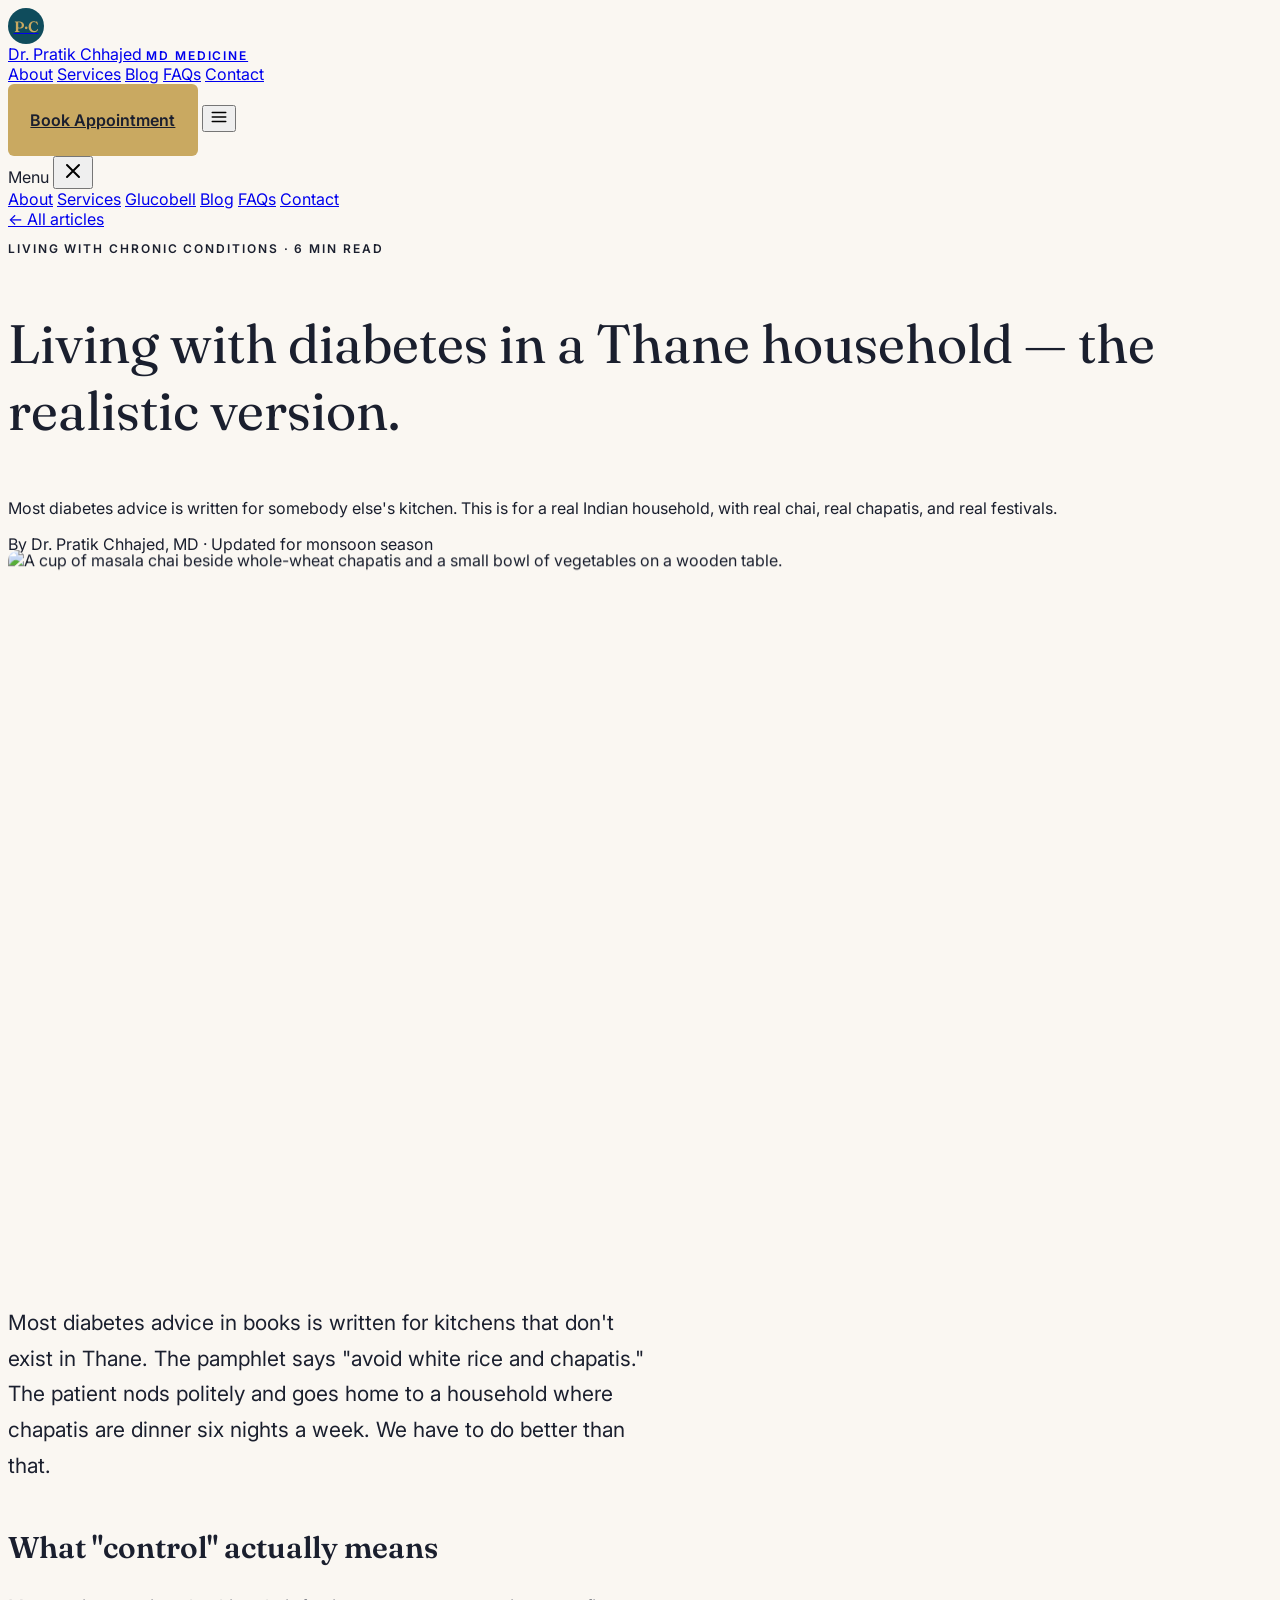
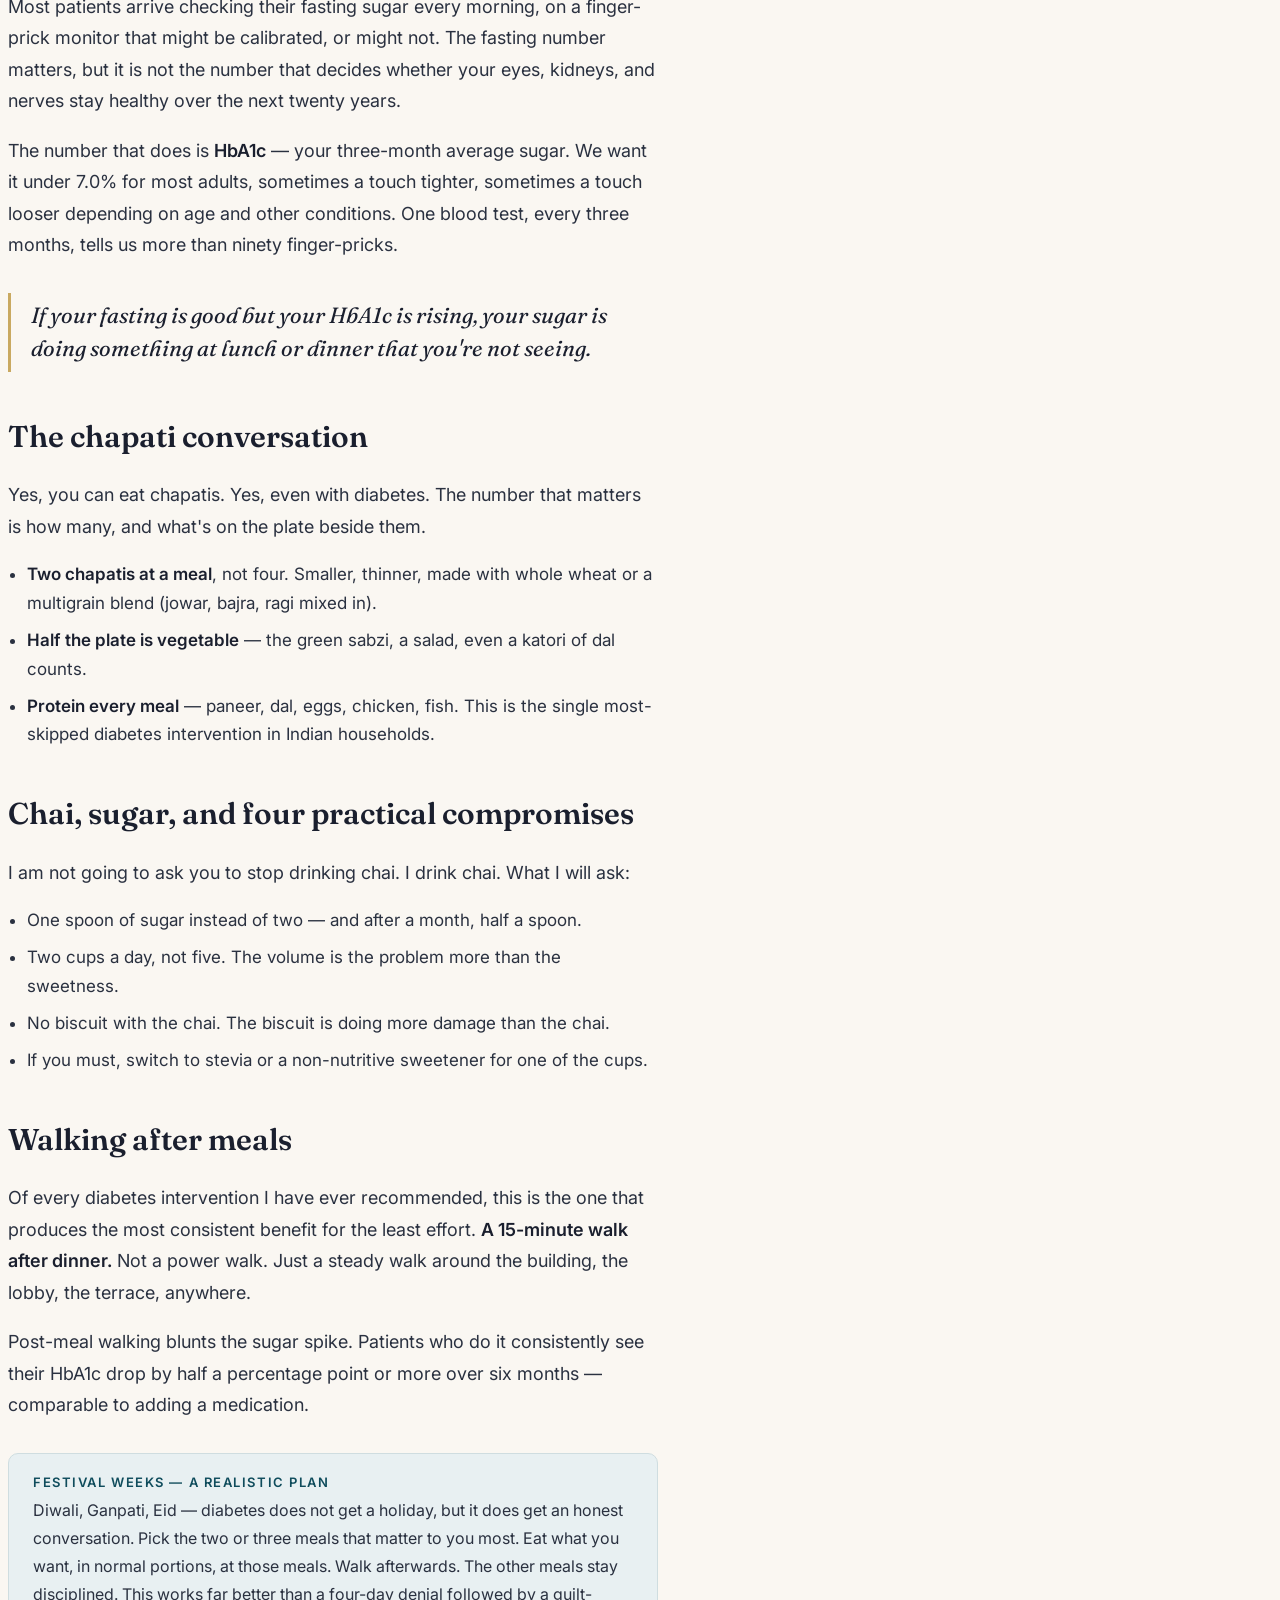
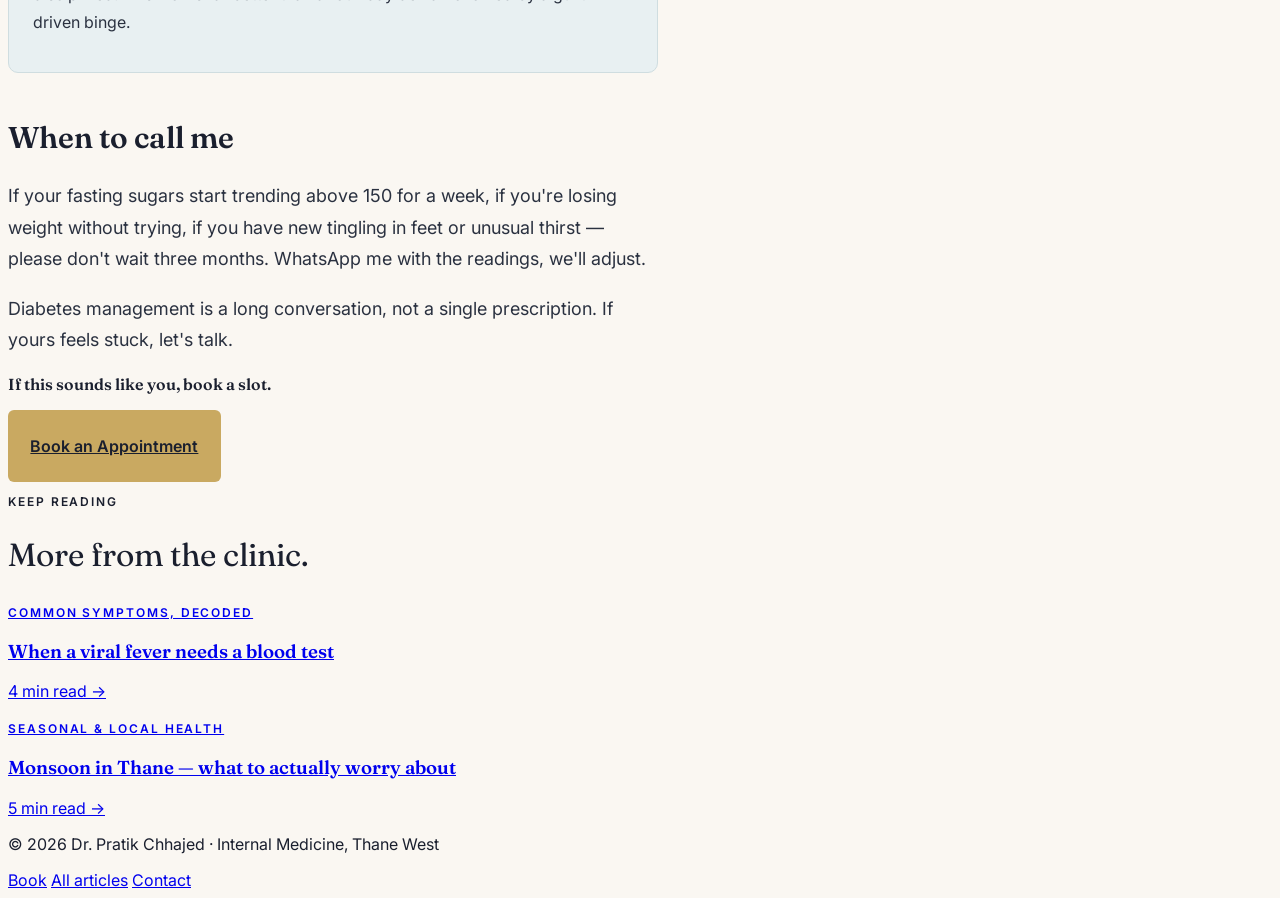
==== project/blog-diabetes-thane.html @ d9c1a3ef "initial commit Co-Authored-By: Claude Opus 4.7 (1M context) <noreply@anthropic.com>" ====
<!doctype html>
<html lang="en">
<head>
<meta charset="utf-8" />
<meta name="viewport" content="width=device-width, initial-scale=1, viewport-fit=cover" />
<title>Living with diabetes in a Thane household — Dr. Pratik Chhajed</title>
<meta name="description" content="Most diabetes advice is written for somebody else's kitchen. This is for a real Indian household, with real chai, chapatis and festivals." />
<link rel="preconnect" href="https://fonts.googleapis.com" />
<link rel="preconnect" href="https://fonts.gstatic.com" crossorigin />
<link href="https://fonts.googleapis.com/css2?family=Fraunces:ital,opsz,wght@0,9..144,400;0,9..144,600;1,9..144,400;1,9..144,600&family=Inter:wght@400;500;600;700&display=swap" rel="stylesheet" />
<script src="https://cdn.tailwindcss.com"></script>
<script>
  tailwind.config = { theme:{ extend:{
    colors:{ primary:'#0F4C5C','primary-deep':'#08323D','primary-tint':'#E8F0F2',
      gold:'#C9A961','gold-deep':'#A88841',sage:'#87A96B',cream:'#FAF7F2',
      ink:'#1A1F2E',slate2:'#64748B',rule:'#E5E7EB' },
    fontFamily:{ display:['Fraunces','serif'], sans:['Inter','sans-serif'] }
  }}};
</script>
<style>
  :root{
    --primary:#0F4C5C;--primary-deep:#08323D;--primary-tint:#E8F0F2;
    --gold:#C9A961;--gold-deep:#A88841;--sage:#87A96B;--cream:#FAF7F2;
    --ink:#1A1F2E;--slate:#64748B;--rule:#E5E7EB;
  }
  html{ scroll-behavior:smooth; }
  body{ font-family:'Inter',sans-serif; color:var(--ink); background:var(--cream); -webkit-font-smoothing:antialiased; }
  .font-display{ font-family:'Fraunces',serif; font-optical-sizing:auto; }
  :focus-visible{ outline:2px solid var(--gold); outline-offset:3px; border-radius:4px; }

  .eyebrow{ font-size:12px; font-weight:600; letter-spacing:.16em; text-transform:uppercase; }
  .btn{ display:inline-flex; align-items:center; justify-content:center; gap:.55rem; font-weight:600; padding:.875rem 1.4rem; border-radius:6px; transition: all .2s ease; min-height:44px; line-height:1; white-space:nowrap; }
  .btn-gold{ background:var(--gold); color:var(--ink); position:relative; overflow:hidden; }
  .btn-gold:hover{ background:var(--gold-deep); color:#fff; }
  .btn-gold::before{ content:''; position:absolute; inset:0; background: linear-gradient(120deg, transparent 30%, rgba(255,255,255,.45) 50%, transparent 70%); transform: translateX(-120%); transition: transform .9s cubic-bezier(.2,.7,.2,1); }
  .btn-gold:hover::before{ transform: translateX(120%); }
  .btn-ghost{ background:transparent; color:var(--primary); border:1px solid var(--primary); }
  .btn-ghost:hover{ background:var(--primary-tint); }

  .monogram{ width:36px;height:36px;border-radius:999px;background:var(--primary);color:var(--gold);font-family:'Fraunces',serif;font-weight:600;font-size:15px;display:flex;align-items:center;justify-content:center; }

  /* Article body */
  .prose-doc{ max-width:65ch; }
  .prose-doc p{ font-size:18px; line-height:1.75; color:#2a3140; margin-top:1.1rem; }
  .prose-doc p.lede{ font-size:21px; line-height:1.7; color:var(--ink); margin-top:1.5rem; }
  .prose-doc h2{ font-family:'Fraunces',serif; font-weight:600; font-size:30px; line-height:1.15; color:var(--ink); margin-top:3rem; }
  .prose-doc h2 + p{ margin-top:1rem; }
  .prose-doc ul{ margin-top:1rem; padding-left:1.2rem; }
  .prose-doc ul li{ font-size:17px; line-height:1.7; color:#2a3140; margin-top:.5rem; list-style: disc; }
  .prose-doc strong{ color:var(--ink); font-weight:600; }
  .prose-doc .pullquote{ border-left:3px solid var(--gold); padding:.4rem 0 .4rem 1.25rem; margin:2rem 0; font-family:'Fraunces',serif; font-style:italic; font-size:22px; line-height:1.5; color:var(--ink); }
  .prose-doc .callout{ background:var(--primary-tint); border:1px solid #cfdde0; border-radius:10px; padding:1.25rem 1.5rem; margin:2rem 0; }
  .prose-doc .callout p{ margin-top:.4rem; font-size:16px; }
  .prose-doc .callout strong{ color:var(--primary); display:block; font-size:13px; letter-spacing:.12em; text-transform:uppercase; }

  .reveal{ opacity:0; transform:translate3d(0,24px,0); transition: opacity .8s cubic-bezier(.2,.7,.2,1), transform .9s cubic-bezier(.2,.7,.2,1); }
  .reveal.in{ opacity:1; transform:none; }
  [data-parallax]{ transform: translate3d(0,var(--py,0),0); transition: transform .08s linear; will-change:transform; }
  .photo-frame{ overflow:hidden; border-radius:10px; }
  .photo-frame img{ display:block; width:100%; height:100%; object-fit:cover; transition: transform 1.2s cubic-bezier(.2,.7,.2,1); }
  .photo-frame:hover img{ transform: scale(1.04); }

  @media (prefers-reduced-motion: reduce){
    *,*::before,*::after{ animation-duration:.001ms!important; transition-duration:.001ms!important; }
    .reveal{ opacity:1!important; transform:none!important; }
    [data-parallax]{ transform:none!important; }
  }
</style>
<link rel="stylesheet" href="assets/mobile.css" />
</head>
<body>

<!-- Header -->
<header class="app-header sticky top-0 z-50 bg-cream/95 backdrop-blur border-b border-rule">
  <div class="max-w-7xl mx-auto px-4 sm:px-6 lg:px-8 h-[68px] flex items-center justify-between gap-4">
    <a href="Home.html" class="flex items-center gap-3" aria-label="Home — Dr. Pratik Chhajed">
      <span class="monogram">P·C</span>
      <span class="leading-tight">
        <span class="block font-semibold text-ink text-[15px]">Dr. Pratik Chhajed</span>
        <span class="block eyebrow text-slate2">MD Medicine</span>
      </span>
    </a>
    <nav class="hidden md:flex items-center gap-7 text-[14px] text-ink/85">
      <a href="Home.html#about" class="hover:text-primary">About</a>
      <a href="Home.html#services" class="hover:text-primary">Services</a>
      <a href="Home.html#blog" class="hover:text-primary text-primary font-semibold">Blog</a>
      <a href="Home.html#faq" class="hover:text-primary">FAQs</a>
      <a href="Home.html#find" class="hover:text-primary">Contact</a>
    </nav>
    <div class="flex items-center gap-2 sm:gap-3">
      <a href="Home.html#book" class="btn btn-gold text-[14px] hidden md:inline-flex">Book Appointment</a>
      <button id="menuBtn"
        class="md:hidden inline-flex items-center justify-center w-10 h-10 rounded border border-rule text-ink"
        aria-label="Open menu" aria-expanded="false" aria-controls="mobileMenu">
        <svg width="18" height="18" viewBox="0 0 24 24" fill="none" stroke="currentColor" stroke-width="2"
          stroke-linecap="round" aria-hidden="true">
          <path d="M3 6h18M3 12h18M3 18h18" />
        </svg>
      </button>
    </div>
  </div>

</header>

<!-- Mobile drawer (kept at body level so it isn't trapped by any
     backdrop-filter / transform ancestor on the header). -->
<div id="menuOverlay" class="md:hidden" aria-hidden="true"></div>
<div id="mobileMenu" class="md:hidden flex flex-col">
  <div class="p-5 border-b border-rule flex justify-between items-center">
    <span class="font-semibold text-ink text-lg">Menu</span>
    <button id="closeMenuBtn" class="p-2 -mr-2 text-slate2 hover:text-ink" aria-label="Close menu">
      <svg width="24" height="24" viewBox="0 0 24 24" fill="none" stroke="currentColor" stroke-width="2" stroke-linecap="round">
        <path d="M18 6L6 18M6 6l12 12"/>
      </svg>
    </button>
  </div>
  <nav class="px-6 py-4 flex flex-col text-[16px] font-medium overflow-y-auto" aria-label="Mobile">
    <a href="Home.html#about" class="py-2 flex items-center">About</a>
    <a href="Home.html#services" class="py-2 flex items-center">Services</a>
    <a href="Home.html#glucobell" class="py-2 flex items-center">Glucobell</a>
    <a href="Home.html#blog" class="py-2 flex items-center">Blog</a>
    <a href="Home.html#faq" class="py-2 flex items-center">FAQs</a>
    <a href="Home.html#find" class="py-2 flex items-center">Contact</a>
  </nav>
</div>

<main>
<!-- Hero -->
<article>
<section class="bg-cream border-b border-rule">
  <div class="max-w-4xl mx-auto px-4 sm:px-6 lg:px-8 pt-12 pb-10 md:pt-16">
    <a href="Home.html#blog" class="text-slate2 text-[14px] hover:text-primary inline-flex items-center gap-1">
      <span aria-hidden="true">←</span> All articles
    </a>
    <p class="eyebrow text-gold-deep mt-8">Living With Chronic Conditions · 6 min read</p>
    <h1 class="font-display text-ink mt-4 leading-[1.05]" style="font-size:clamp(34px,5vw,54px); font-weight:400;">
      Living with diabetes in a Thane household — the realistic version.
    </h1>
    <p class="mt-6 text-slate2 text-[18px] leading-[1.65] max-w-prose">
      Most diabetes advice is written for somebody else's kitchen. This is for a real Indian household, with real chai, real chapatis, and real festivals.
    </p>
    <p class="mt-8 text-[14px] text-slate2">By <span class="text-ink font-semibold">Dr. Pratik Chhajed, MD</span> · Updated for monsoon season</p>
  </div>
</section>

<!-- Hero photo -->
<section class="bg-cream">
  <div class="max-w-5xl mx-auto px-4 sm:px-6 lg:px-8">
    <div class="photo-frame aspect-[16/9]" data-parallax data-parallax-speed="0.05">
      <img src="https://images.unsplash.com/photo-1505253716362-afaea1d3d1af?auto=format&fit=crop&w=1600&q=80"
           alt="A cup of masala chai beside whole-wheat chapatis and a small bowl of vegetables on a wooden table."
           loading="eager" decoding="async" width="1600" height="900" />
    </div>
  </div>
</section>

<!-- Body -->
<section class="bg-cream">
  <div class="max-w-4xl mx-auto px-4 sm:px-6 lg:px-8 py-16 md:py-20">
    <div class="prose-doc reveal">
      <p class="lede">Most diabetes advice in books is written for kitchens that don't exist in Thane. The pamphlet says "avoid white rice and chapatis." The patient nods politely and goes home to a household where chapatis are dinner six nights a week. We have to do better than that.</p>

      <h2>What "control" actually means</h2>
      <p>Most patients arrive checking their fasting sugar every morning, on a finger-prick monitor that might be calibrated, or might not. The fasting number matters, but it is not the number that decides whether your eyes, kidneys, and nerves stay healthy over the next twenty years.</p>
      <p>The number that does is <strong>HbA1c</strong> — your three-month average sugar. We want it under 7.0% for most adults, sometimes a touch tighter, sometimes a touch looser depending on age and other conditions. One blood test, every three months, tells us more than ninety finger-pricks.</p>
      <p class="pullquote">If your fasting is good but your HbA1c is rising, your sugar is doing something at lunch or dinner that you're not seeing.</p>

      <h2>The chapati conversation</h2>
      <p>Yes, you can eat chapatis. Yes, even with diabetes. The number that matters is how many, and what's on the plate beside them.</p>
      <ul>
        <li><strong>Two chapatis at a meal</strong>, not four. Smaller, thinner, made with whole wheat or a multigrain blend (jowar, bajra, ragi mixed in).</li>
        <li><strong>Half the plate is vegetable</strong> — the green sabzi, a salad, even a katori of dal counts.</li>
        <li><strong>Protein every meal</strong> — paneer, dal, eggs, chicken, fish. This is the single most-skipped diabetes intervention in Indian households.</li>
      </ul>

      <h2>Chai, sugar, and four practical compromises</h2>
      <p>I am not going to ask you to stop drinking chai. I drink chai. What I will ask:</p>
      <ul>
        <li>One spoon of sugar instead of two — and after a month, half a spoon.</li>
        <li>Two cups a day, not five. The volume is the problem more than the sweetness.</li>
        <li>No biscuit with the chai. The biscuit is doing more damage than the chai.</li>
        <li>If you must, switch to stevia or a non-nutritive sweetener for one of the cups.</li>
      </ul>

      <h2>Walking after meals</h2>
      <p>Of every diabetes intervention I have ever recommended, this is the one that produces the most consistent benefit for the least effort. <strong>A 15-minute walk after dinner.</strong> Not a power walk. Just a steady walk around the building, the lobby, the terrace, anywhere.</p>
      <p>Post-meal walking blunts the sugar spike. Patients who do it consistently see their HbA1c drop by half a percentage point or more over six months — comparable to adding a medication.</p>

      <div class="callout">
        <strong>Festival weeks — a realistic plan</strong>
        <p>Diwali, Ganpati, Eid — diabetes does not get a holiday, but it does get an honest conversation. Pick the two or three meals that matter to you most. Eat what you want, in normal portions, at those meals. Walk afterwards. The other meals stay disciplined. This works far better than a four-day denial followed by a guilt-driven binge.</p>
      </div>

      <h2>When to call me</h2>
      <p>If your fasting sugars start trending above 150 for a week, if you're losing weight without trying, if you have new tingling in feet or unusual thirst — please don't wait three months. WhatsApp me with the readings, we'll adjust.</p>
      <p>Diabetes management is a long conversation, not a single prescription. If yours feels stuck, let's talk.</p>
    </div>

    <!-- CTA -->
    <div class="mt-16 pt-10 border-t border-rule reveal">
      <div class="flex flex-col sm:flex-row sm:items-center sm:justify-between gap-4">
        <p class="font-display text-[22px] text-ink max-w-prose" style="font-weight:600;">
          If this sounds like you, book a slot.
        </p>
        <a href="Home.html#book" class="btn btn-gold">Book an Appointment</a>
      </div>
    </div>
  </div>
</section>
</article>

<!-- Related -->
<section class="bg-white border-y border-rule">
  <div class="max-w-7xl mx-auto px-4 sm:px-6 lg:px-8 py-16">
    <p class="eyebrow text-gold-deep">Keep reading</p>
    <h2 class="font-display text-ink mt-3" style="font-size:32px; font-weight:400;">More from the clinic.</h2>
    <div class="grid md:grid-cols-2 gap-5 mt-8">
      <a href="blog-viral-fever.html" class="block bg-cream border border-rule rounded-[10px] p-6 hover:border-primary/40 transition-colors group">
        <span class="eyebrow text-gold-deep">Common Symptoms, Decoded</span>
        <h3 class="font-display text-[22px] mt-3 text-ink group-hover:text-primary" style="font-weight:600;">When a viral fever needs a blood test</h3>
        <p class="mt-2 text-slate2 text-[15px]">4 min read →</p>
      </a>
      <a href="blog-monsoon-thane.html" class="block bg-cream border border-rule rounded-[10px] p-6 hover:border-primary/40 transition-colors group">
        <span class="eyebrow text-gold-deep">Seasonal &amp; Local Health</span>
        <h3 class="font-display text-[22px] mt-3 text-ink group-hover:text-primary" style="font-weight:600;">Monsoon in Thane — what to actually worry about</h3>
        <p class="mt-2 text-slate2 text-[15px]">5 min read →</p>
      </a>
    </div>
  </div>
</section>

</main>

<footer class="bg-primary-deep text-cream/85">
  <div class="max-w-7xl mx-auto px-4 sm:px-6 lg:px-8 py-10 flex flex-col md:flex-row md:items-center md:justify-between gap-4">
    <p class="text-[13px] text-cream/60">© <span id="yr">2026</span> Dr. Pratik Chhajed · Internal Medicine, Thane West</p>
    <div class="flex gap-4 text-[13px]">
      <a href="Home.html#book" class="hover:text-gold">Book</a>
      <a href="Home.html#blog" class="hover:text-gold">All articles</a>
      <a href="Home.html#find" class="hover:text-gold">Contact</a>
    </div>
  </div>
</footer>

<script>
  document.getElementById('yr').textContent = new Date().getFullYear();

  // Mobile drawer — toggles .active on #mobileMenu and #menuOverlay
  (function () {
    const menuBtn = document.getElementById('menuBtn');
    const closeMenuBtn = document.getElementById('closeMenuBtn');
    const menu = document.getElementById('mobileMenu');
    const menuOverlay = document.getElementById('menuOverlay');
    if (!menuBtn || !menu || !menuOverlay) return;

    function openMenu() {
      menuOverlay.classList.add('active');
      menu.classList.add('active');
      menuBtn.setAttribute('aria-expanded', 'true');
      document.body.classList.add('drawer-open');
    }
    function closeMenu() {
      menuOverlay.classList.remove('active');
      menu.classList.remove('active');
      menuBtn.setAttribute('aria-expanded', 'false');
      document.body.classList.remove('drawer-open');
    }
    menuBtn.addEventListener('click', openMenu);
    closeMenuBtn?.addEventListener('click', closeMenu);
    menuOverlay.addEventListener('click', closeMenu);
    document.addEventListener('keydown', (e) => {
      if (e.key === 'Escape' && menu.classList.contains('active')) closeMenu();
    });
    menu.querySelectorAll('a').forEach(a => a.addEventListener('click', closeMenu));
  })();

  const reduceMotion = window.matchMedia('(prefers-reduced-motion: reduce)').matches;
  const reveals = document.querySelectorAll('.reveal');
  if (!reduceMotion){
    const io = new IntersectionObserver(entries => {
      entries.forEach(e => { if (e.isIntersecting){ e.target.classList.add('in'); io.unobserve(e.target); }});
    }, { threshold: 0.1 });
    reveals.forEach(el => io.observe(el));

    const parallaxEls = document.querySelectorAll('[data-parallax]');
    let ticking = false;
    function apply(){
      const vh = window.innerHeight || 1;
      parallaxEls.forEach(el => {
        const speed = parseFloat(el.dataset.parallaxSpeed || '0.12');
        const r = el.getBoundingClientRect();
        const offset = (r.top + r.height/2 - vh/2) * -speed;
        el.style.setProperty('--py', offset.toFixed(1) + 'px');
      });
      ticking = false;
    }
    function req(){ if (!ticking){ requestAnimationFrame(apply); ticking = true; } }
    window.addEventListener('scroll', req, {passive:true});
    window.addEventListener('resize', req);
    apply();
  } else {
    reveals.forEach(el => el.classList.add('in'));
  }
</script>
</body>
</html>
---- project/assets/mobile.css ----
/* ============================================================
   MOBILE HEADER / NAVIGATION FIX
   Responsive mobile navigation for <=768px
   Keeps desktop completely untouched
   ============================================================ */

@media (max-width: 768px) {

  /* ============================================================
     Prevent horizontal overflow globally
     ============================================================ */
  html,
  body {
    width: 100%;
    max-width: 100%;
    overflow-x: hidden;
  }

  * {
    box-sizing: border-box;
  }

  /* ============================================================
     MOBILE HEADER LAYOUT
     ============================================================ */
  header.app-header {
    display: flex;
    align-items: center;
    justify-content: space-between;

    width: 100%;
    max-width: 100%;

    padding: 12px 16px;

    position: relative;
    z-index: 1000;

    overflow: hidden;
  }

  /* ============================================================
     HIDE DESKTOP NAVIGATION LINKS
     ============================================================ */
  header.app-header nav,
  header.app-header .nav-links,
  header.app-header .desktop-nav,
  header.app-header .menu-links,
  header.app-header ul {
    display: none !important;
  }

  /* ============================================================
     OPTIONAL: HIDE DESKTOP CTA/RATING
     ============================================================ */
  header.app-header .rating-pill,
  header.app-header .desktop-cta,
  header.app-header .book-btn-desktop {
    display: none !important;
  }

  /* ============================================================
     KEEP ONLY:
     - doctor branding
     - hamburger menu
     ============================================================ */

  /* Doctor branding block */
  header.app-header .brand,
  header.app-header .logo-wrap,
  header.app-header .doctor-brand {
    display: flex;
    align-items: center;
    gap: 10px;

    max-width: calc(100% - 60px);
  }

  /* ============================================================
     HAMBURGER BUTTON
     ============================================================ */
  header.app-header #menuBtn {
    display: flex !important;

    align-items: center;
    justify-content: center;

    width: 42px;
    height: 42px;

    min-width: 42px;

    border-radius: 10px;

    background: transparent;
    border: 1px solid rgba(0,0,0,0.08);

    cursor: pointer;

    position: relative;
    z-index: 1200;
  }

  /* Hamburger icon */
  header.app-header #menuBtn svg,
  header.app-header #menuBtn i {
    width: 22px;
    height: 22px;
  }

  /* ============================================================
     OVERLAY BACKGROUND
     ============================================================ */
  #menuOverlay {
    display: none;

    position: fixed;
    inset: 0;

    width: 100%;
    height: 100%;

    background: rgba(0,0,0,0.45);

    backdrop-filter: blur(2px);

    z-index: 1100;
  }

  #menuOverlay.active {
    display: block;
  }

  /* ============================================================
     MOBILE DRAWER PANEL
     ============================================================ */
  #mobileMenu {
    position: fixed;

    top: 0;
    right: -100%;

    width: 82%;
    max-width: 340px;

    height: 100vh;

    background: #ffffff;

    box-shadow: -8px 0 30px rgba(0,0,0,0.12);

    transition: right 0.32s ease;

    z-index: 1200;

    overflow-y: auto;

    padding: 24px 20px;
  }

  /* Drawer active state */
  #mobileMenu.active {
    right: 0;
  }

  /* ============================================================
     CLOSE BUTTON
     ============================================================ */
  #closeMenuBtn {
    display: flex;
    align-items: center;
    justify-content: center;

    width: 38px;
    height: 38px;

    margin-left: auto;
    margin-bottom: 20px;

    border: none;
    background: transparent;

    cursor: pointer;
  }

  /* ============================================================
     MOBILE NAVIGATION LINKS
     ============================================================ */
  #mobileMenu nav {
    display: flex;
    flex-direction: column;

    gap: 6px;

    margin-top: 10px;
  }

  #mobileMenu nav a {
    display: flex;
    align-items: center;

    width: 100%;

    padding: 14px 10px;

    border-radius: 10px;

    text-decoration: none;

    color: #1A1F2E;

    font-size: 16px;
    font-weight: 500;

    transition: all 0.2s ease;
  }

  #mobileMenu nav a:hover,
  #mobileMenu nav a:focus-visible {
    background: rgba(0,0,0,0.05);
  }

  /* ============================================================
     MOBILE CTA INSIDE DRAWER
     ============================================================ */
  #mobileMenu .btn-gold {
    margin-top: 20px;

    width: 100%;

    justify-content: center;
  }

  /* ============================================================
     PREVENT BACKGROUND SCROLL
     ============================================================ */
  body.drawer-open {
    overflow: hidden;
    touch-action: none;
  }

  /* ============================================================
     FIX STICKY BOTTOM BUTTONS
     ============================================================ */
  .mbar {
    display: flex;
    flex-direction: column;

    gap: 10px;

    width: 100%;

    padding: 12px 16px;

    overflow: hidden;
  }

  .mbar .btn {
    width: 100%;
    max-width: 100%;

    min-height: 46px;

    font-size: 14px;

    justify-content: center;
  }

  /* ============================================================
     HERO SECTION WIDTH FIX
     ============================================================ */
  section,
  .hero,
  .hero-content,
  .container,
  .wrapper {
    width: 100%;
    max-width: 100%;

    overflow-x: hidden;
  }

  /* Remove accidental overflow from images/cards */
  img,
  video,
  iframe,
  .card,
  .photo-frame {
    max-width: 100%;
  }

  /* ============================================================
     HERO TRUST/INFO CLEAN-UP
     - drop the ECG trace behind the hero text
     - reorganise the trust strip into clean stacked rows
     ============================================================ */
  section.hairline-bg .hero-ecg,
  section.hairline-bg .hero-cross {
    display: none !important;
  }

  /* Tighter, calmer trust strip on mobile. */
  section.hairline-bg .trust-strip {
    row-gap: 8px;
    column-gap: 0.6rem;
    font-size: 13.5px;
    line-height: 1.55;
  }

  /* First trust-strip layout:
       1) rating  ·  reviews   (stay on row 1)
       2) timing  (forced onto row 2, with the leading dot hidden) */
  section.hairline-bg .trust-strip:first-child > :nth-child(4) {
    display: none;
  }

  section.hairline-bg .trust-strip:first-child > :nth-child(5) {
    flex-basis: 100%;
    margin: 0;
  }

  /* Fees row: align the check icon to the top so wrapped text reads cleanly. */
  section.hairline-bg .trust-strip:last-child > span {
    align-items: flex-start;
  }

  section.hairline-bg .trust-strip:last-child svg {
    margin-top: 4px;
  }

  /* A touch more breathing room between the rating block and the fees row. */
  section.hairline-bg .mt-10 {
    margin-top: 1.75rem !important;
  }

  section.hairline-bg .mt-10.flex.flex-col {
    gap: 10px !important;
  }
}
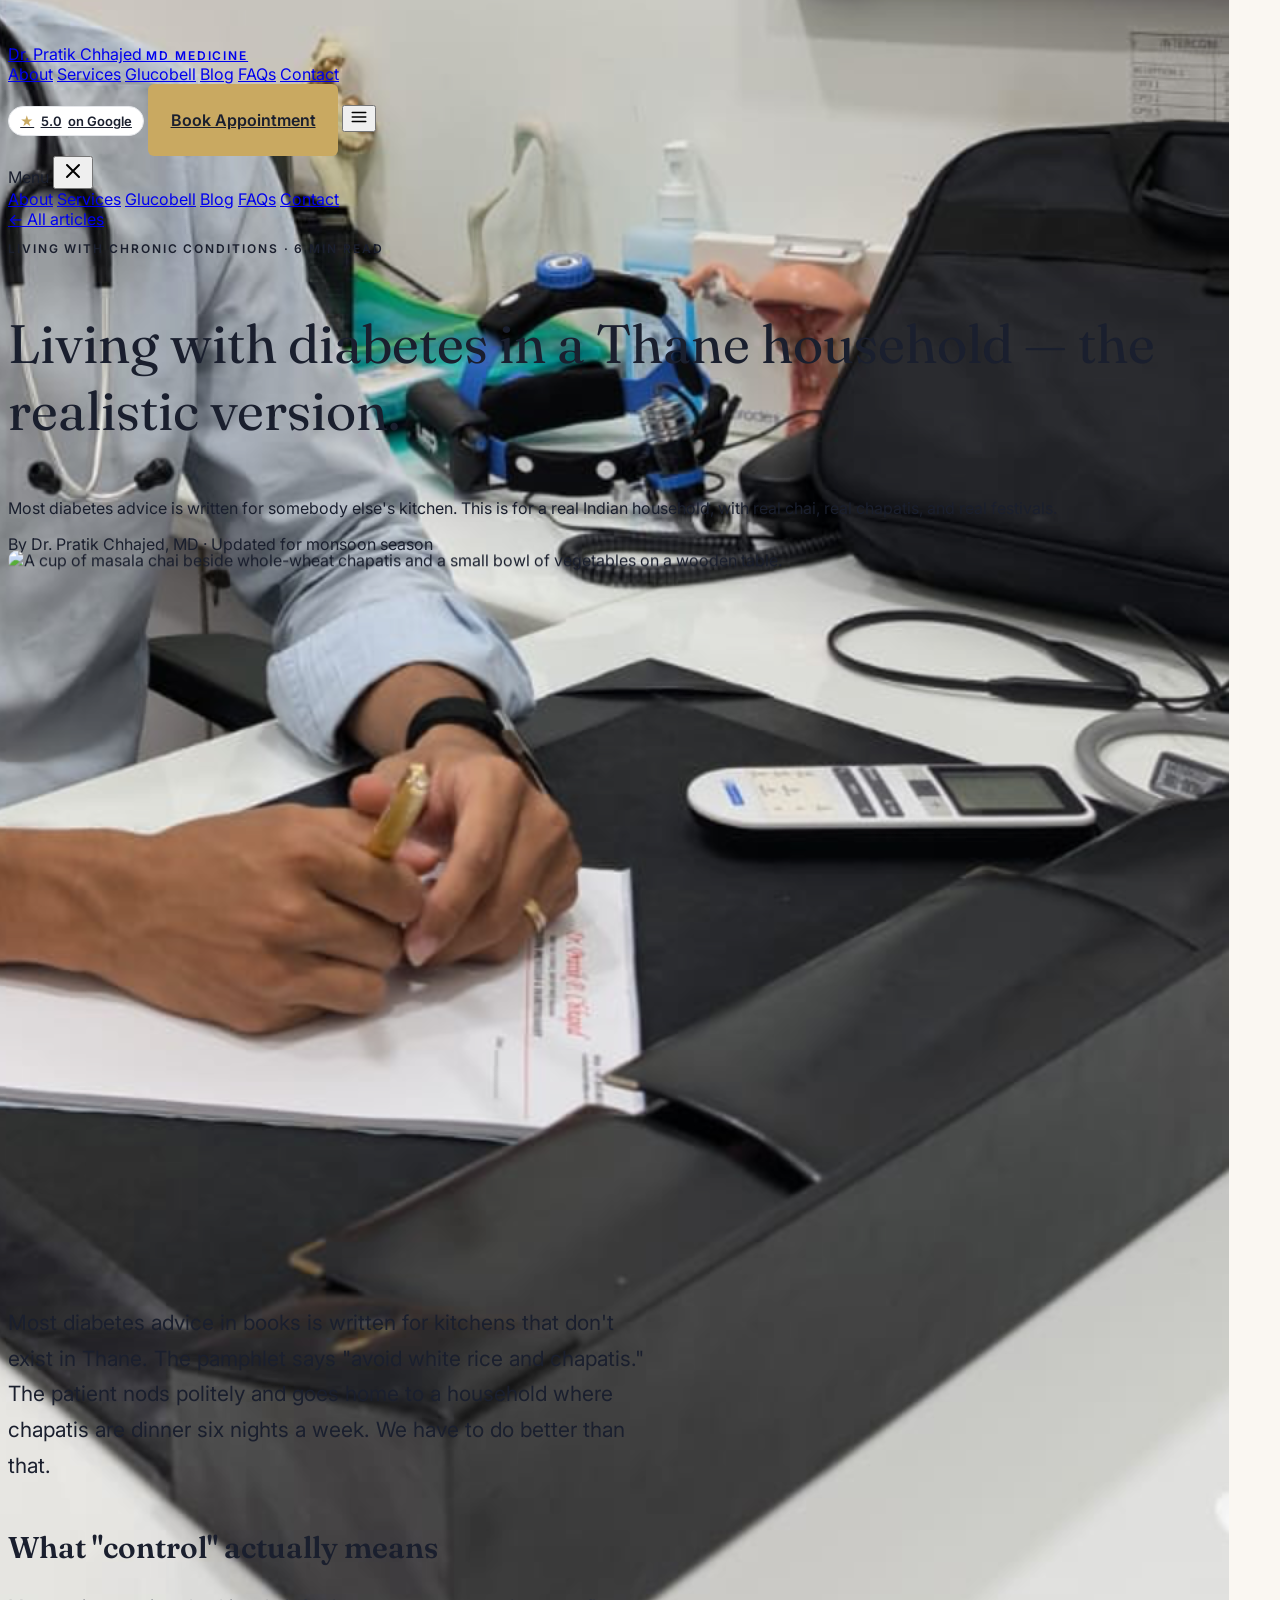
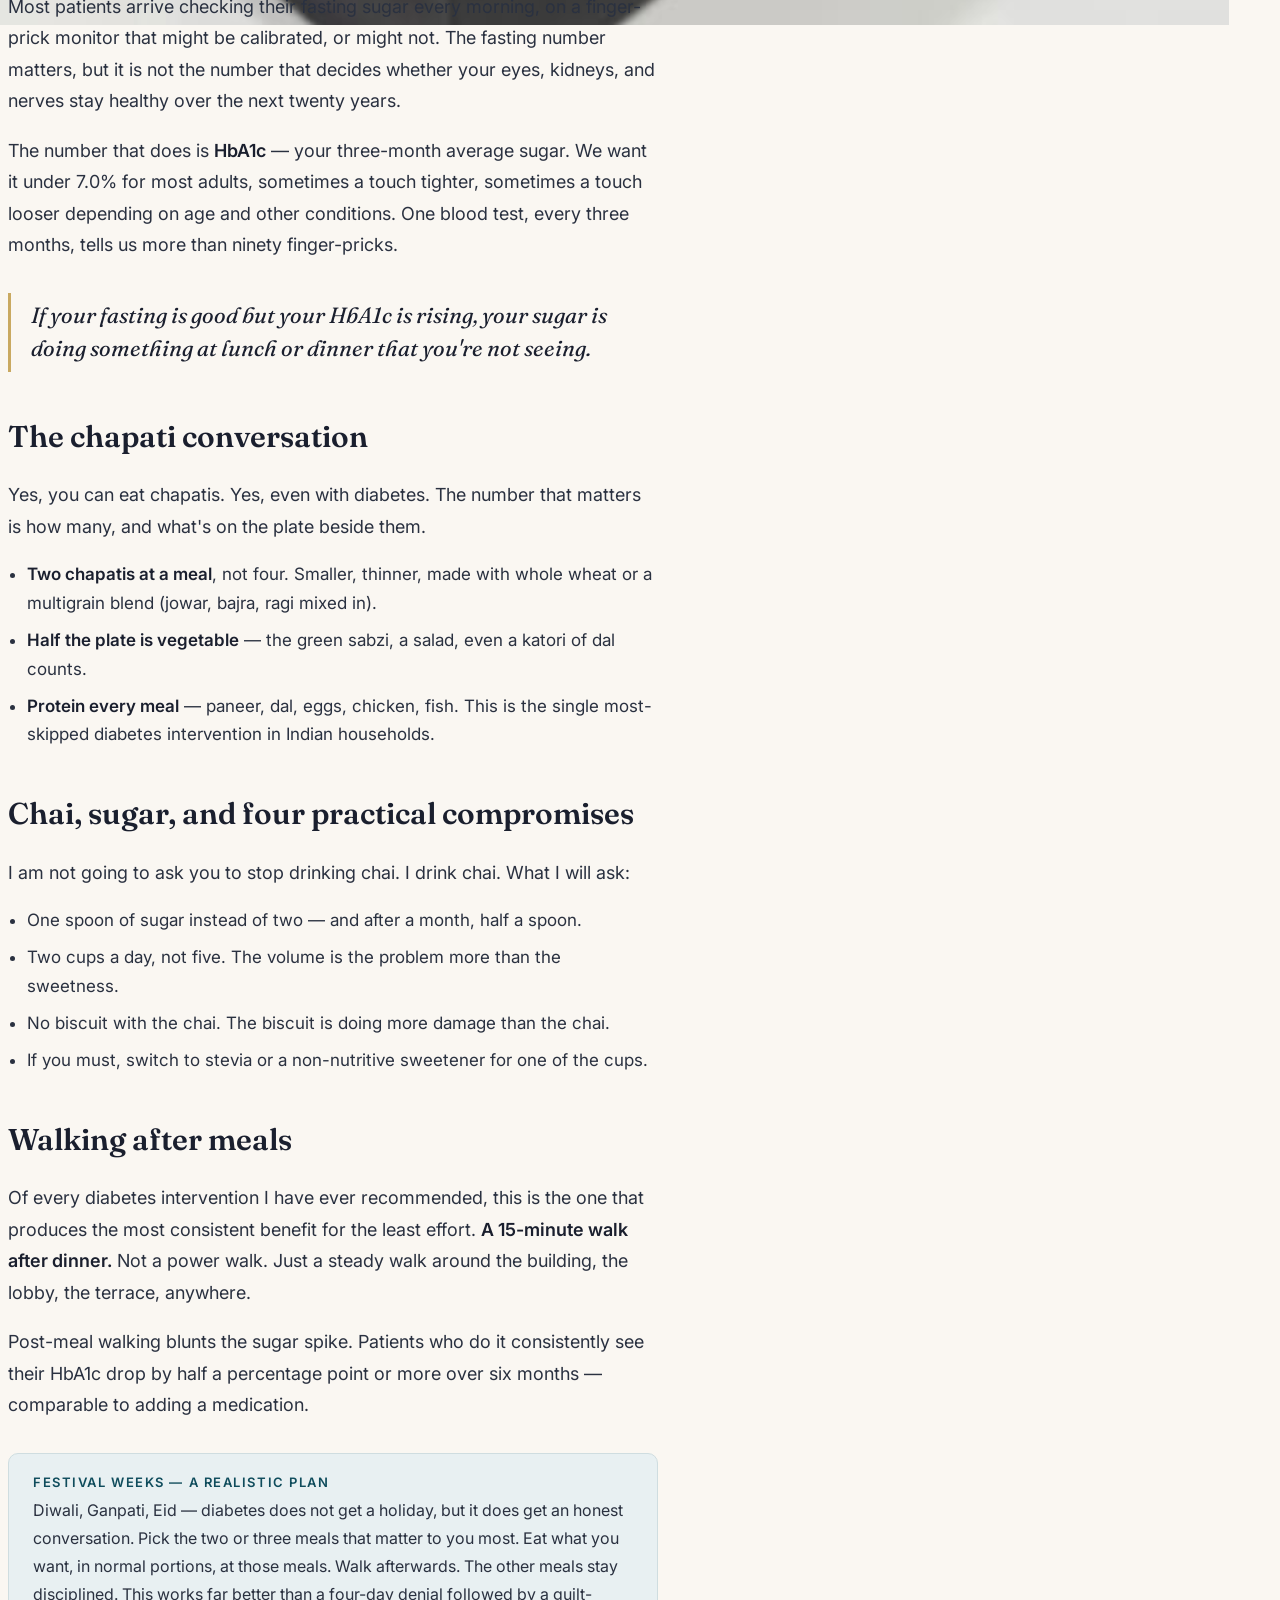
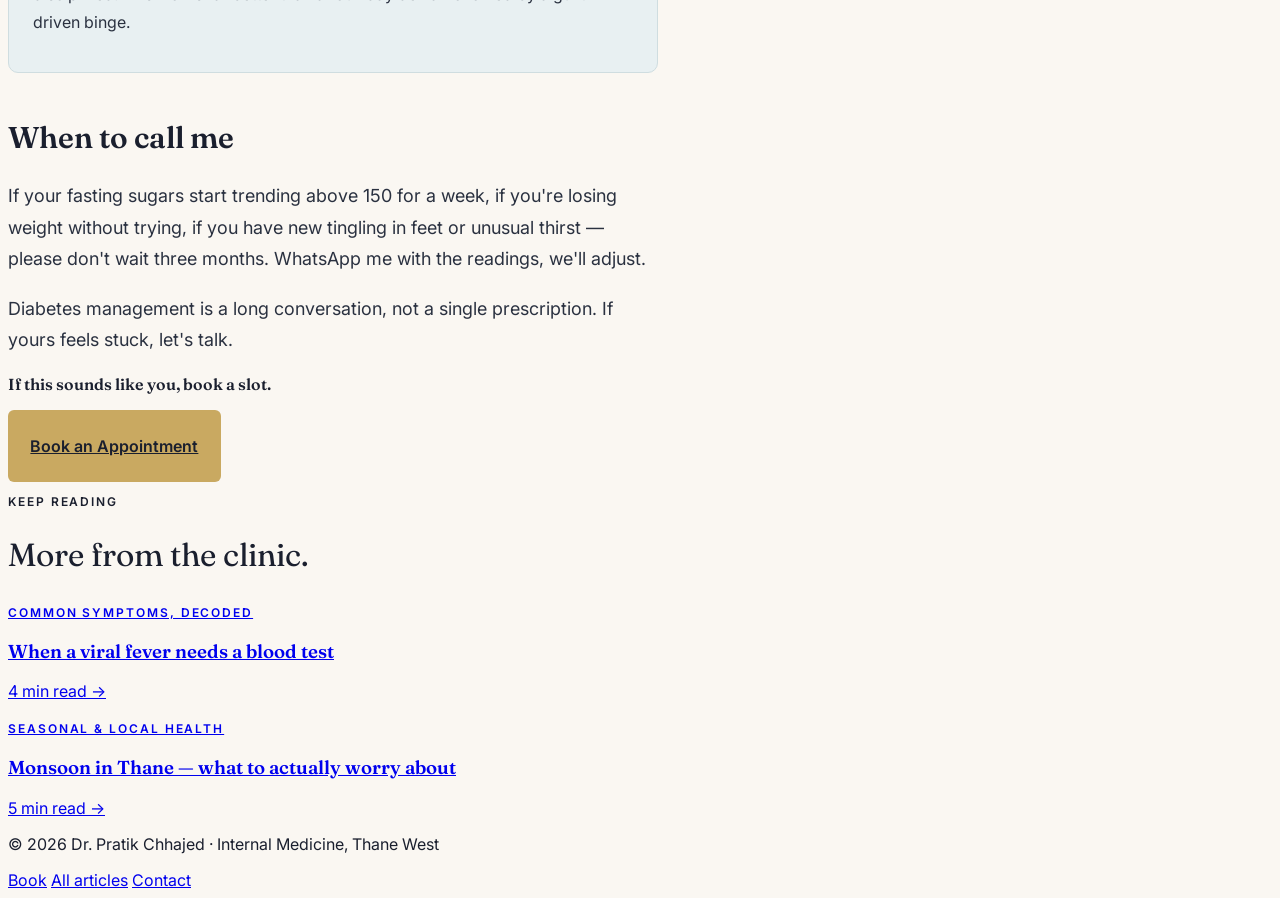
==== commit 697109d4: "updated website" ====
--- a/project/blog-diabetes-thane.html
+++ b/project/blog-diabetes-thane.html
@@ -37,7 +37,17 @@
   .btn-ghost{ background:transparent; color:var(--primary); border:1px solid var(--primary); }
   .btn-ghost:hover{ background:var(--primary-tint); }
 
-  .monogram{ width:36px;height:36px;border-radius:999px;background:var(--primary);color:var(--gold);font-family:'Fraunces',serif;font-weight:600;font-size:15px;display:flex;align-items:center;justify-content:center; }
+  .monogram{ width:36px;height:36px;border-radius:999px;background:var(--primary);color:var(--gold);font-family:'Fraunces',serif;font-weight:600;font-size:15px;display:flex;align-items:center;justify-content:center;letter-spacing:.02em; }
+
+  /* Google rating pill */
+  .rating-pill{ display:inline-flex; align-items:center; gap:.4rem; background:#fff; border:1px solid var(--rule); border-radius:999px; padding:.35rem .7rem; font-size:13px; font-weight:600; color:var(--ink); transition:border-color .2s ease, background-color .2s ease; }
+  .rating-pill:hover{ border-color:var(--gold); background:#FFFDF8; }
+  .rating-pill .star{ color:var(--gold); }
+
+  /* Sticky header shadow when scrolled */
+  header.app-header{ transition: box-shadow .2s ease, background-color .2s ease; }
+  header.app-header.scrolled{ box-shadow: 0 1px 0 rgba(15,76,92,.06), 0 8px 20px -16px rgba(15,76,92,.18); }
+  @media (max-width: 900px){ .desk-nav{ display:none; } }
 
   /* Article body */
   .prose-doc{ max-width:65ch; }
@@ -73,22 +83,31 @@
 <!-- Header -->
 <header class="app-header sticky top-0 z-50 bg-cream/95 backdrop-blur border-b border-rule">
   <div class="max-w-7xl mx-auto px-4 sm:px-6 lg:px-8 h-[68px] flex items-center justify-between gap-4">
-    <a href="Home.html" class="flex items-center gap-3" aria-label="Home — Dr. Pratik Chhajed">
-      <span class="monogram">P·C</span>
+    <a href="index.html" class="flex items-center gap-3 group" aria-label="Home — Dr. Pratik Chhajed">
+      <span class="monogram overflow-hidden" aria-hidden="true" style="padding:0; background:#0F4C5C"><img
+          src="assets/dr-pratik.jpg" alt="" class="w-full h-full object-cover"
+          style="object-position:50% 18%;" /></span>
       <span class="leading-tight">
         <span class="block font-semibold text-ink text-[15px]">Dr. Pratik Chhajed</span>
         <span class="block eyebrow text-slate2">MD Medicine</span>
       </span>
     </a>
-    <nav class="hidden md:flex items-center gap-7 text-[14px] text-ink/85">
-      <a href="Home.html#about" class="hover:text-primary">About</a>
-      <a href="Home.html#services" class="hover:text-primary">Services</a>
-      <a href="Home.html#blog" class="hover:text-primary text-primary font-semibold">Blog</a>
-      <a href="Home.html#faq" class="hover:text-primary">FAQs</a>
-      <a href="Home.html#find" class="hover:text-primary">Contact</a>
+    <nav class="desk-nav flex items-center gap-7 text-[14px] text-ink/85" aria-label="Primary">
+      <a href="index.html#about" class="hover:text-primary">About</a>
+      <a href="index.html#services" class="hover:text-primary">Services</a>
+      <a href="index.html#glucobell" class="hover:text-primary">Glucobell</a>
+      <a href="index.html#blog" class="hover:text-primary text-primary font-semibold">Blog</a>
+      <a href="index.html#faq" class="hover:text-primary">FAQs</a>
+      <a href="index.html#find" class="hover:text-primary">Contact</a>
     </nav>
     <div class="flex items-center gap-2 sm:gap-3">
-      <a href="Home.html#book" class="btn btn-gold text-[14px] hidden md:inline-flex">Book Appointment</a>
+      <a href="https://www.google.com/search?q=Dr+Pratik+Chhajed+Thane" target="_blank" rel="noopener"
+        class="rating-pill hidden md:inline-flex" aria-label="5.0 stars on Google, opens Google reviews">
+        <span class="star" aria-hidden="true">★</span>
+        <span>5.0</span>
+        <span class="text-slate2 font-medium">on Google</span>
+      </a>
+      <a href="index.html#book" class="btn btn-gold text-[14px] hidden md:inline-flex">Book Appointment</a>
       <button id="menuBtn"
         class="md:hidden inline-flex items-center justify-center w-10 h-10 rounded border border-rule text-ink"
         aria-label="Open menu" aria-expanded="false" aria-controls="mobileMenu">
@@ -115,12 +134,12 @@
     </button>
   </div>
   <nav class="px-6 py-4 flex flex-col text-[16px] font-medium overflow-y-auto" aria-label="Mobile">
-    <a href="Home.html#about" class="py-2 flex items-center">About</a>
-    <a href="Home.html#services" class="py-2 flex items-center">Services</a>
-    <a href="Home.html#glucobell" class="py-2 flex items-center">Glucobell</a>
-    <a href="Home.html#blog" class="py-2 flex items-center">Blog</a>
-    <a href="Home.html#faq" class="py-2 flex items-center">FAQs</a>
-    <a href="Home.html#find" class="py-2 flex items-center">Contact</a>
+    <a href="index.html#about" class="py-2 flex items-center">About</a>
+    <a href="index.html#services" class="py-2 flex items-center">Services</a>
+    <a href="index.html#glucobell" class="py-2 flex items-center">Glucobell</a>
+    <a href="index.html#blog" class="py-2 flex items-center">Blog</a>
+    <a href="index.html#faq" class="py-2 flex items-center">FAQs</a>
+    <a href="index.html#find" class="py-2 flex items-center">Contact</a>
   </nav>
 </div>
 
@@ -129,7 +148,7 @@
 <article>
 <section class="bg-cream border-b border-rule">
   <div class="max-w-4xl mx-auto px-4 sm:px-6 lg:px-8 pt-12 pb-10 md:pt-16">
-    <a href="Home.html#blog" class="text-slate2 text-[14px] hover:text-primary inline-flex items-center gap-1">
+    <a href="index.html#blog" class="text-slate2 text-[14px] hover:text-primary inline-flex items-center gap-1">
       <span aria-hidden="true">←</span> All articles
     </a>
     <p class="eyebrow text-gold-deep mt-8">Living With Chronic Conditions · 6 min read</p>
@@ -202,7 +221,7 @@
         <p class="font-display text-[22px] text-ink max-w-prose" style="font-weight:600;">
           If this sounds like you, book a slot.
         </p>
-        <a href="Home.html#book" class="btn btn-gold">Book an Appointment</a>
+        <a href="index.html#book" class="btn btn-gold">Book an Appointment</a>
       </div>
     </div>
   </div>
@@ -235,9 +254,9 @@
   <div class="max-w-7xl mx-auto px-4 sm:px-6 lg:px-8 py-10 flex flex-col md:flex-row md:items-center md:justify-between gap-4">
     <p class="text-[13px] text-cream/60">© <span id="yr">2026</span> Dr. Pratik Chhajed · Internal Medicine, Thane West</p>
     <div class="flex gap-4 text-[13px]">
-      <a href="Home.html#book" class="hover:text-gold">Book</a>
-      <a href="Home.html#blog" class="hover:text-gold">All articles</a>
-      <a href="Home.html#find" class="hover:text-gold">Contact</a>
+      <a href="index.html#book" class="hover:text-gold">Book</a>
+      <a href="index.html#blog" class="hover:text-gold">All articles</a>
+      <a href="index.html#find" class="hover:text-gold">Contact</a>
     </div>
   </div>
 </footer>
